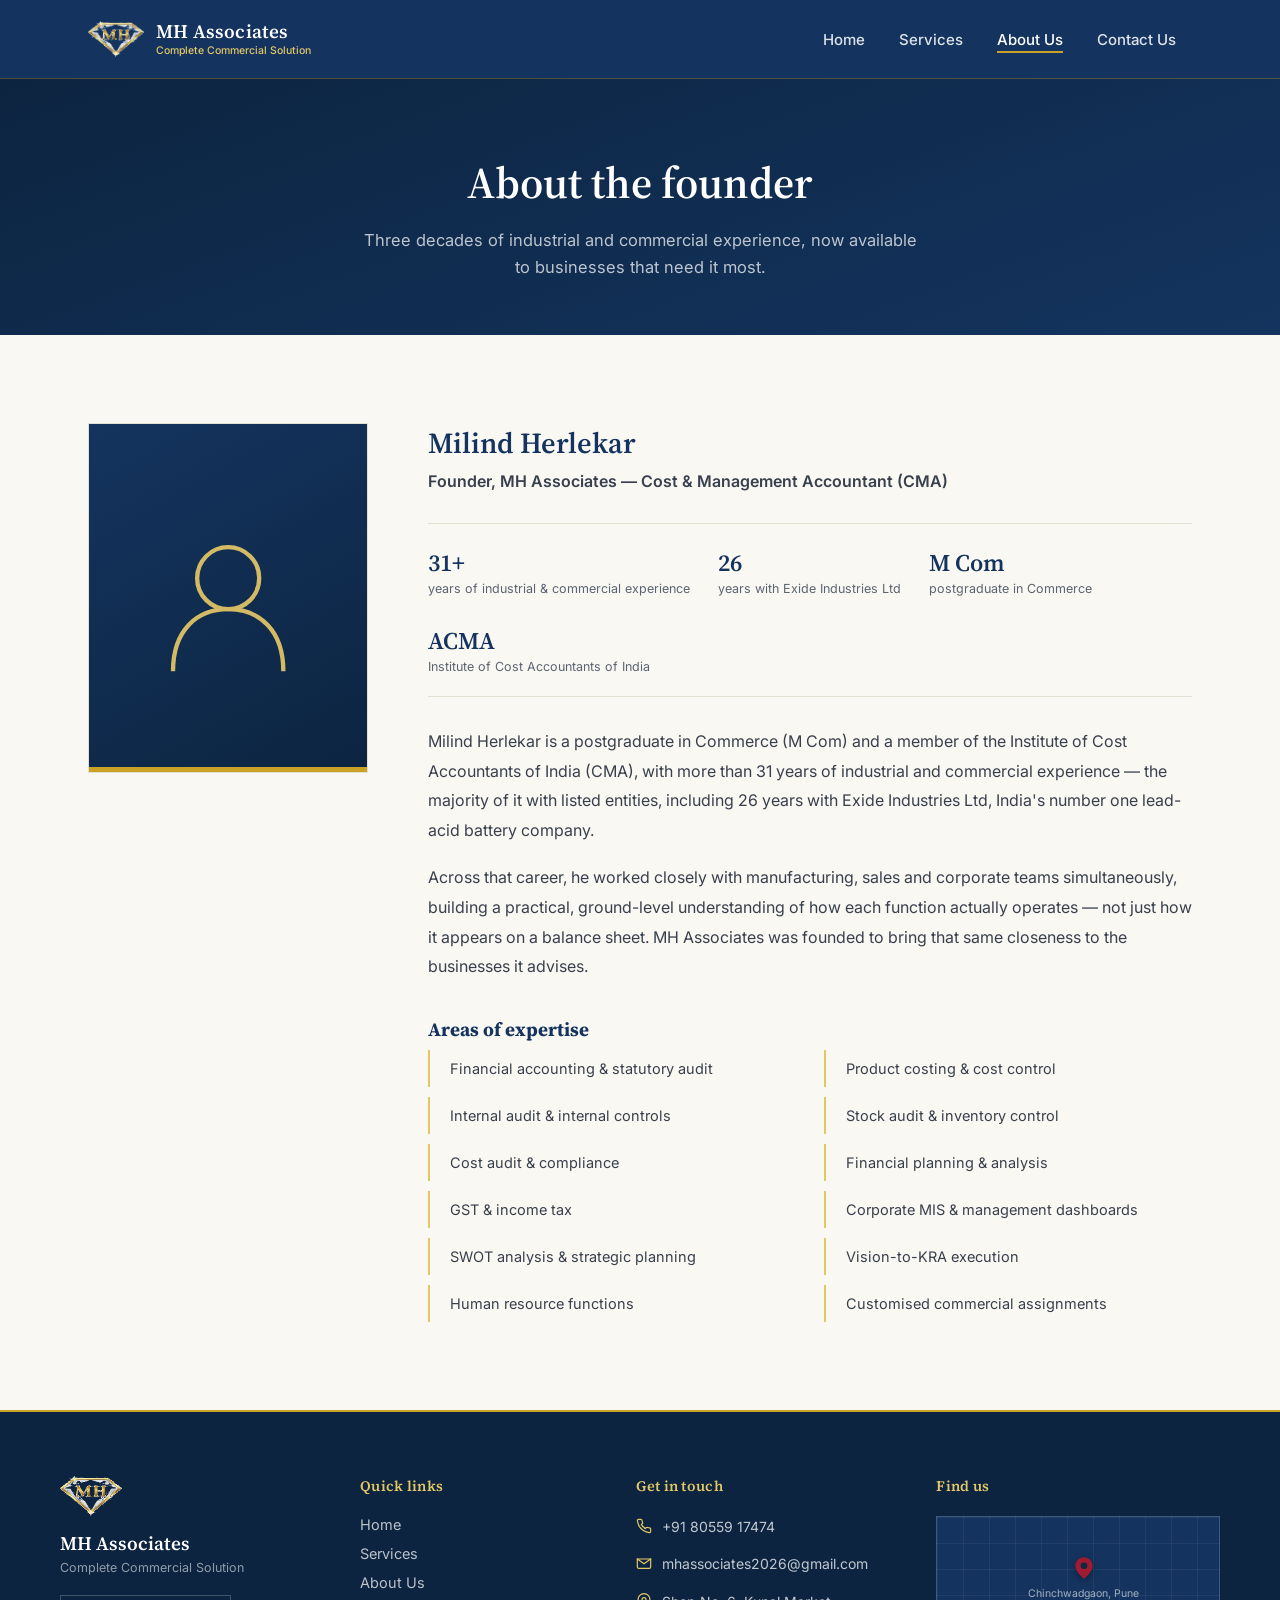
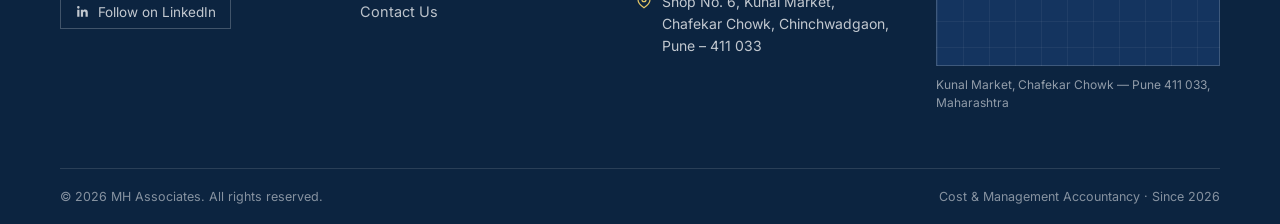
==== about.html @ 89f9f452 "Add files via upload" ====
<!DOCTYPE html>
<html lang="en">
<head>
<meta charset="UTF-8">
<meta name="viewport" content="width=device-width, initial-scale=1">
<title>About Us — MH Associates</title>
<meta name="description" content="Milind Herlekar, founder of MH Associates — Cost & Management Accountant with 31+ years of industrial and commercial experience, including 26 years with Exide Industries Ltd.">
<link rel="icon" href="images/logo.png">
<link rel="preconnect" href="https://fonts.googleapis.com">
<link rel="preconnect" href="https://fonts.gstatic.com" crossorigin>
<link href="https://fonts.googleapis.com/css2?family=Source+Serif+4:opsz,wght@8..60,400;8..60,500;8..60,600;8..60,700&family=Inter:wght@400;500;600;700&display=swap" rel="stylesheet">
<link rel="stylesheet" href="css/style.css">
</head>
<body>

<!-- ============ HEADER ============ -->
<header class="site-header">
  <div class="container header-inner">
    <a href="index.html" class="brand">
      <img class="brand-mark" src="images/logo.png" alt="MH Associates logo">
      <span class="brand-text">
        <span class="fname">MH Associates</span>
        <span class="ftag">Complete Commercial Solution</span>
      </span>
    </a>
    <button class="nav-toggle" id="navToggle" aria-label="Toggle navigation"><span></span></button>
    <nav class="main-nav" id="mainNav">
      <a href="index.html">Home</a>
      <a href="services.html">Services</a>
      <a href="about.html" class="active">About Us</a>
      <a href="contact.html">Contact Us</a>
    </nav>
  </div>
</header>

<main>

  <div class="page-hero">
    <div class="container">
      <h1>About the founder</h1>
      <p>Three decades of industrial and commercial experience, now available to businesses that need it most.</p>
    </div>
  </div>

  <section>
    <div class="container founder-grid">
      <div>
        <!--
          Replace the placeholder below with a real photo:
          <div class="founder-photo"><img src="images/founder.jpg" alt="Milind Herlekar"></div>
        -->
        <div class="founder-photo">
          <svg viewBox="0 0 100 100" fill="none" xmlns="http://www.w3.org/2000/svg">
            <circle cx="50" cy="38" r="18" stroke="#E4C766" stroke-width="2.5"/>
            <path d="M18 92 C18 68 32 56 50 56 C68 56 82 68 82 92" stroke="#E4C766" stroke-width="2.5" fill="none"/>
          </svg>
        </div>
      </div>
      <div class="about-page-body">
        <h2 class="founder-name">Milind Herlekar</h2>
        <p class="founder-title">Founder, MH Associates — Cost &amp; Management Accountant (CMA)</p>

        <div class="cred-row">
          <div class="cred"><span class="n">31+</span><span class="l">years of industrial &amp; commercial experience</span></div>
          <div class="cred"><span class="n">26</span><span class="l">years with Exide Industries Ltd</span></div>
          <div class="cred"><span class="n">M Com</span><span class="l">postgraduate in Commerce</span></div>
          <div class="cred"><span class="n">ACMA</span><span class="l">Institute of Cost Accountants of India</span></div>
        </div>

        <p>Milind Herlekar is a postgraduate in Commerce (M Com) and a member of the Institute of Cost Accountants of India (CMA), with more than 31 years of industrial and commercial experience — the majority of it with listed entities, including 26 years with Exide Industries Ltd, India's number one lead-acid battery company.</p>
        <p>Across that career, he worked closely with manufacturing, sales and corporate teams simultaneously, building a practical, ground-level understanding of how each function actually operates — not just how it appears on a balance sheet. MH Associates was founded to bring that same closeness to the businesses it advises.</p>

        <h3 class="expertise-heading">Areas of expertise</h3>
        <div class="expertise-list">
          <div>Financial accounting &amp; statutory audit</div>
          <div>Product costing &amp; cost control</div>
          <div>Internal audit &amp; internal controls</div>
          <div>Stock audit &amp; inventory control</div>
          <div>Cost audit &amp; compliance</div>
          <div>Financial planning &amp; analysis</div>
          <div>GST &amp; income tax</div>
          <div>Corporate MIS &amp; management dashboards</div>
          <div>SWOT analysis &amp; strategic planning</div>
          <div>Vision-to-KRA execution</div>
          <div>Human resource functions</div>
          <div>Customised commercial assignments</div>
        </div>
      </div>
    </div>
  </section>

</main>

<!-- ============ FOOTER ============ -->
<footer class="site-footer">
  <div class="footer-top">
    <div class="container footer-grid">

      <div>
        <img class="foot-brand-mark" src="images/logo.png" alt="MH Associates logo">
        <div class="foot-firm-name">MH Associates</div>
        <div class="foot-firm-tag">Complete Commercial Solution</div>
        <a href="https://www.linkedin.com" target="_blank" rel="noopener" class="li-link">
          <svg viewBox="0 0 24 24" fill="currentColor"><path d="M20.45 20.45h-3.55v-5.57c0-1.33-.02-3.04-1.85-3.04-1.86 0-2.15 1.45-2.15 2.95v5.66H9.35V9h3.41v1.56h.05c.48-.9 1.64-1.85 3.37-1.85 3.6 0 4.27 2.37 4.27 5.45v6.29zM5.34 7.43a2.06 2.06 0 1 1 0-4.12 2.06 2.06 0 0 1 0 4.12zM7.12 20.45H3.56V9h3.56v11.45z"/></svg>
          Follow on LinkedIn
        </a>
      </div>

      <div>
        <h5>Quick links</h5>
        <div class="foot-links">
          <a href="index.html">Home</a>
          <a href="services.html">Services</a>
          <a href="about.html">About Us</a>
          <a href="contact.html">Contact Us</a>
        </div>
      </div>

      <div>
        <h5>Get in touch</h5>
        <div class="foot-contact-item">
          <svg viewBox="0 0 24 24" fill="none" stroke="currentColor" stroke-width="1.8"><path d="M22 16.92v3a2 2 0 0 1-2.18 2 19.79 19.79 0 0 1-8.63-3.07 19.5 19.5 0 0 1-6-6 19.79 19.79 0 0 1-3.07-8.67A2 2 0 0 1 4.11 2h3a2 2 0 0 1 2 1.72c.127.96.362 1.903.7 2.81a2 2 0 0 1-.45 2.11L8.09 9.91a16 16 0 0 0 6 6l1.27-1.27a2 2 0 0 1 2.11-.45c.907.338 1.85.573 2.81.7A2 2 0 0 1 22 16.92z"/></svg>
          <a href="tel:+918055917474">+91 80559 17474</a>
        </div>
        <div class="foot-contact-item">
          <svg viewBox="0 0 24 24" fill="none" stroke="currentColor" stroke-width="1.8"><path d="M22 6l-10 7L2 6" stroke-linecap="round" stroke-linejoin="round"/><path d="M2 6h20v12a2 2 0 0 1-2 2H4a2 2 0 0 1-2-2V6z"/></svg>
          <a href="mailto:mhassociates2026@gmail.com">mhassociates2026@gmail.com</a>
        </div>
        <div class="foot-contact-item">
          <svg viewBox="0 0 24 24" fill="none" stroke="currentColor" stroke-width="1.8"><path d="M21 10c0 6-9 12-9 12s-9-6-9-12a9 9 0 0 1 18 0z"/><circle cx="12" cy="10" r="3"/></svg>
          <span>Shop No. 6, Kunal Market, Chafekar Chowk, Chinchwadgaon, Pune – 411 033</span>
        </div>
      </div>

      <div>
        <h5>Find us</h5>
        <div class="foot-map">
          <div class="pin">
            <svg viewBox="0 0 24 24" fill="currentColor"><path d="M12 2C7.6 2 4 5.6 4 10c0 6 8 12 8 12s8-6 8-12c0-4.4-3.6-8-8-8zm0 11a3 3 0 1 1 0-6 3 3 0 0 1 0 6z"/></svg>
            <div class="pin-label">Chinchwadgaon, Pune</div>
          </div>
        </div>
        <p class="foot-map-caption">Kunal Market, Chafekar Chowk — Pune 411 033, Maharashtra</p>
      </div>

    </div>
  </div>
  <div class="container footer-bottom">
    <span>© <span id="year"></span> MH Associates. All rights reserved.</span>
    <span>Cost &amp; Management Accountancy · Since 2026</span>
  </div>
</footer>

<script src="js/services-data.js"></script>
<script src="js/main.js"></script>
</body>
</html>
---- css/style.css ----
:root{
  --navy:#14345F;
  --navy-deep:#0C2440;
  --red:#9E1B32;
  --gold:#C9A227;
  --gold-light:#E4C766;
  --cream:#FAF8F3;
  --paper:#FFFFFF;
  --ink:#1F2430;
  --muted:#5B6472;
  --line:#E4DFD3;
  --serif:'Source Serif 4', Georgia, serif;
  --sans:'Inter', -apple-system, BlinkMacSystemFont, sans-serif;
  color-scheme: light;
}
*{box-sizing:border-box;}
html{scroll-behavior:smooth; scroll-padding-top:88px;}
body{
  margin:0;
  font-family:var(--sans);
  background:var(--cream);
  color:var(--ink);
}
img{max-width:100%; display:block;}
a{color:inherit; text-decoration:none;}
.container{max-width:1160px; margin:0 auto; padding:0 28px;}
button{font-family:inherit; cursor:pointer;}

/* ---------- HEADER ---------- */
header.site-header{
  position:sticky; top:0; z-index:100;
  background:var(--navy);
  box-shadow:0 1px 0 rgba(201,162,39,.35);
}
.header-inner{
  display:flex; align-items:center; justify-content:space-between;
  height:78px;
}
.brand{display:flex; align-items:center; gap:12px;}
.brand-mark{width:56px; height:auto; flex-shrink:0; object-fit:contain;}
.brand-text{display:flex; flex-direction:column; line-height:1.05;}
.brand-text .fname{font-family:var(--serif); font-weight:600; font-size:19px; color:#fff; letter-spacing:.2px;}
.brand-text .ftag{font-size:10.5px; color:var(--gold-light); margin-top:3px; font-weight:500;}

nav.main-nav{display:flex; align-items:center; gap:2px;}
nav.main-nav a{
  color:rgba(255,255,255,.86);
  font-size:15px; font-weight:500;
  padding:10px 16px;
  border-radius:2px;
  position:relative;
  transition:color .18s ease;
}
nav.main-nav a::after{
  content:"";
  position:absolute; left:16px; right:16px; bottom:6px; height:2px;
  background:var(--gold);
  transform:scaleX(0); transform-origin:left;
  transition:transform .22s ease;
}
nav.main-nav a:hover{color:#fff;}
nav.main-nav a:hover::after{transform:scaleX(1);}
nav.main-nav a.active{color:#fff;}
nav.main-nav a.active::after{transform:scaleX(1);}

.nav-toggle{
  display:none; background:none; border:none; width:40px; height:40px;
  position:relative;
}
.nav-toggle span, .nav-toggle span::before, .nav-toggle span::after{
  content:""; position:absolute; left:8px; right:8px; height:2px; background:#fff;
  transition:transform .2s ease, opacity .2s ease;
}
.nav-toggle span{top:19px;}
.nav-toggle span::before{top:-7px;}
.nav-toggle span::after{top:7px;}
.nav-toggle.open span{background:transparent;}
.nav-toggle.open span::before{transform:translateY(7px) rotate(45deg);}
.nav-toggle.open span::after{transform:translateY(-7px) rotate(-45deg);}

@media (max-width:820px){
  nav.main-nav{
    display:flex; flex-direction:column; align-items:stretch; gap:0;
    position:absolute; top:78px; left:0; right:0;
    background:var(--navy-deep);
    max-height:0; overflow:hidden;
    transition:max-height .28s ease;
    border-top:1px solid rgba(201,162,39,.25);
  }
  nav.main-nav.open{max-height:320px;}
  nav.main-nav a{padding:16px 28px; border-bottom:1px solid rgba(255,255,255,.06);}
  nav.main-nav a::after{display:none;}
  .nav-toggle{display:block;}
}

/* ---------- SHARED SECTION STYLES ---------- */
section{padding:88px 0;}
.eyebrow-free-heading{
  font-family:var(--serif); font-weight:600; color:var(--navy);
  font-size:34px; line-height:1.2; margin:0 0 18px;
}
.lede{color:var(--muted); font-size:17px; line-height:1.7; max-width:640px;}
.center{text-align:center; margin-left:auto; margin-right:auto;}
.eyebrow{color:var(--red); font-weight:600; font-size:13.5px;}

.page-hero{
  background:linear-gradient(160deg, var(--navy-deep), var(--navy));
  padding:74px 0 54px; text-align:center;
}
.page-hero h1{font-family:var(--serif); color:#fff; font-size:clamp(30px,4vw,44px); margin:0 0 14px; font-weight:600;}
.page-hero p{color:rgba(255,255,255,.72); max-width:560px; margin:0 auto; font-size:16.5px; line-height:1.65;}

@media (max-width:600px){
  section{padding:60px 0;}
}

/* ---------- HOME: HERO ---------- */
.hero{
  position:relative;
  min-height:min(640px, 92vh);
  display:flex; align-items:center;
  padding:0;
  overflow:hidden;
  background:
    radial-gradient(ellipse 900px 500px at 15% 20%, rgba(201,162,39,.16), transparent 60%),
    linear-gradient(160deg, var(--navy-deep) 0%, var(--navy) 55%, #1B4370 100%);
}
.hero-motif{position:absolute; inset:0; opacity:.55; pointer-events:none;}
.hero-content{position:relative; z-index:2; max-width:680px; padding:120px 28px 90px;}
.hero-eyebrow-mark{width:40px; height:2px; background:var(--gold); margin-bottom:26px;}
.hero h1{
  font-family:var(--serif); font-weight:600; color:#fff;
  font-size:clamp(34px, 5.4vw, 56px); line-height:1.12; margin:0 0 22px; letter-spacing:.2px;
}
.hero h1 em{font-style:normal; color:var(--gold-light);}
.hero p{color:rgba(255,255,255,.78); font-size:18px; line-height:1.7; max-width:520px; margin:0 0 34px;}
.btn-row{display:flex; gap:16px; flex-wrap:wrap;}
.btn{
  display:inline-flex; align-items:center; gap:8px;
  padding:14px 26px; font-size:15px; font-weight:600;
  border-radius:2px; border:1px solid transparent; transition:all .2s ease;
}
.btn-gold{background:var(--gold); color:var(--navy-deep);}
.btn-gold:hover{background:var(--gold-light);}
.btn-outline{border-color:rgba(255,255,255,.4); color:#fff;}
.btn-outline:hover{border-color:#fff; background:rgba(255,255,255,.08);}

@media (max-width:600px){
  .hero-content{padding:100px 22px 70px;}
}

/* ---------- ABOUT (home strip) ---------- */
.about-strip{background:var(--paper);}
.about-strip .inner{max-width:760px; margin:0 auto; text-align:center;}
.about-strip p{font-size:17.5px; line-height:1.85; color:#39404D; margin:0 0 20px;}
.founder-line{
  margin-top:34px; padding-top:28px; border-top:1px solid var(--line);
  display:inline-flex; flex-direction:column; gap:4px;
}
.founder-line strong{font-family:var(--serif); color:var(--navy); font-size:18px;}
.founder-line span{color:var(--muted); font-size:14px;}

/* ---------- SERVICES OVERVIEW (home) ---------- */
.services-overview{background:var(--cream);}
.svc-grid{
  display:grid; grid-template-columns:repeat(auto-fit, minmax(220px,1fr));
  gap:1px; background:var(--line);
  border:1px solid var(--line); margin-top:48px;
}
.svc-card{
  background:var(--paper); padding:32px 26px;
  border-top:3px solid transparent;
  transition:border-color .2s ease, background .2s ease;
  display:flex; flex-direction:column; gap:10px;
}
.svc-card:hover{border-top-color:var(--gold); background:#FEFDFA;}
.svc-num{font-family:var(--serif); color:var(--gold); font-size:14px; font-weight:600;}
.svc-card h3{font-family:var(--serif); font-size:19px; color:var(--navy); margin:0; font-weight:600;}
.svc-card p{font-size:14.5px; color:var(--muted); line-height:1.6; margin:0; flex-grow:1;}
.svc-card .go{font-size:13.5px; font-weight:600; color:var(--red); display:inline-flex; align-items:center; gap:6px;}
.svc-card .go svg{width:13px; height:13px; transition:transform .18s ease;}
.svc-card:hover .go svg{transform:translateX(3px);}

/* ---------- CLIENTS ---------- */
.clients{background:var(--paper); border-top:1px solid var(--line);}
.client-row{
  display:flex; flex-wrap:wrap; justify-content:center; gap:14px; margin-top:44px;
}
.client-mark{
  width:150px; height:88px; border:1px solid var(--line);
  display:flex; align-items:center; justify-content:center;
  color:var(--muted); font-family:var(--serif); font-weight:600; font-size:15px;
  background:var(--cream); letter-spacing:.3px;
}
.clients-note{color:var(--muted); font-size:14px; margin-top:26px; font-style:italic;}

/* ---------- SERVICES PAGE ---------- */
.service-detail-grid{
  display:grid; grid-template-columns:260px 1fr; gap:52px; align-items:start;
}
@media (max-width:760px){ .service-detail-grid{grid-template-columns:1fr;} }
.service-nav{position:sticky; top:100px; display:flex; flex-direction:column; gap:2px;}
.service-nav button{
  text-align:left; background:none; border:none; border-left:3px solid var(--line);
  padding:11px 16px; font-size:14.5px; color:var(--muted); font-weight:500;
  transition:all .18s ease;
}
.service-nav button:hover{color:var(--navy); border-left-color:var(--gold-light);}
.service-nav button.active{color:var(--navy); border-left-color:var(--red); font-weight:600; background:var(--paper);}

.service-panel{display:none;}
.service-panel.active{display:block; animation:fadein .3s ease;}
@keyframes fadein{from{opacity:0; transform:translateY(6px);} to{opacity:1; transform:translateY(0);}}
.service-panel h2{font-family:var(--serif); color:var(--navy); font-size:27px; margin:0 0 8px; font-weight:600;}
.service-panel .svc-sub{color:var(--red); font-size:13.5px; font-weight:600; margin-bottom:20px; display:block;}
.service-panel ul{margin:0; padding:0; list-style:none; display:flex; flex-direction:column; gap:11px;}
.service-panel li{
  padding-left:22px; position:relative; color:#39404D; font-size:15px; line-height:1.6;
}
.service-panel li::before{
  content:""; position:absolute; left:0; top:9px; width:6px; height:6px; background:var(--gold);
}

/* ---------- ABOUT US PAGE ---------- */
.founder-grid{display:grid; grid-template-columns:280px 1fr; gap:60px; align-items:start;}
@media (max-width:760px){ .founder-grid{grid-template-columns:1fr;} }
.founder-photo{
  width:100%; aspect-ratio:4/5; background:linear-gradient(150deg, var(--navy), var(--navy-deep));
  display:flex; align-items:center; justify-content:center; position:relative; overflow:hidden;
  border:1px solid var(--line);
}
.founder-photo svg{width:62%; height:62%; opacity:.92;}
.founder-photo img{width:100%; height:100%; object-fit:cover;}
.founder-photo::after{
  content:""; position:absolute; left:0; right:0; bottom:0; height:5px; background:var(--gold);
}
.founder-name{font-family:var(--serif); font-size:29px; color:var(--navy); font-weight:600; margin:0 0 4px;}
.founder-title{color:var(--red); font-weight:600; font-size:15px; margin:0 0 26px;}
.cred-row{display:flex; gap:28px; flex-wrap:wrap; margin:26px 0 30px; padding:22px 0; border-top:1px solid var(--line); border-bottom:1px solid var(--line);}
.cred{display:flex; flex-direction:column; gap:2px;}
.cred .n{font-family:var(--serif); font-size:24px; color:var(--navy); font-weight:600;}
.cred .l{font-size:12.5px; color:var(--muted); text-transform:none;}
.about-page-body p{font-size:16px; line-height:1.85; color:#39404D; margin:0 0 18px;}
.expertise-heading{font-family:var(--serif); color:var(--navy); font-size:19px; margin:34px 0 6px;}
.expertise-list{display:grid; grid-template-columns:1fr 1fr; gap:10px 28px; margin-top:8px;}
@media (max-width:500px){ .expertise-list{grid-template-columns:1fr;} }
.expertise-list div{
  padding:10px 0 10px 20px; border-left:2px solid var(--gold-light); font-size:14.5px; color:#39404D;
}

/* ---------- CONTACT PAGE ---------- */
.contact-grid{display:grid; grid-template-columns:1fr 1.15fr; gap:56px; align-items:start;}
@media (max-width:820px){ .contact-grid{grid-template-columns:1fr;} }
.contact-card{
  background:var(--paper); border:1px solid var(--line); padding:30px;
  display:flex; gap:16px; align-items:flex-start; margin-bottom:16px;
}
.contact-card svg{width:22px; height:22px; color:var(--red); flex-shrink:0; margin-top:2px;}
.contact-card h4{margin:0 0 5px; font-family:var(--serif); font-size:16px; color:var(--navy); font-weight:600;}
.contact-card p, .contact-card a{margin:0; font-size:14.5px; color:var(--muted); line-height:1.55;}
.contact-card a:hover{color:var(--red);}

form.msg-form{background:var(--paper); border:1px solid var(--line); padding:36px;}
.field{margin-bottom:20px;}
.field label{display:block; font-size:13px; font-weight:600; color:var(--navy); margin-bottom:7px;}
.field input, .field textarea{
  width:100%; border:1px solid var(--line); background:var(--cream);
  padding:12px 14px; font-family:var(--sans); font-size:14.5px; color:var(--ink);
  transition:border-color .18s ease;
}
.field input:focus, .field textarea:focus{outline:none; border-color:var(--navy);}
.field textarea{resize:vertical; min-height:110px;}
.form-row{display:grid; grid-template-columns:1fr 1fr; gap:18px;}
@media (max-width:480px){ .form-row{grid-template-columns:1fr;} }
.submit-btn{
  background:var(--navy); color:#fff; border:none; padding:14px 30px; font-size:15px; font-weight:600;
  transition:background .2s ease;
}
.submit-btn:hover{background:var(--navy-deep);}
.form-note{font-size:12.5px; color:var(--muted); margin-top:14px; line-height:1.6;}
.success-msg{
  display:none; background:#F3F7EE; border:1px solid #BFD8A8; color:#3B5C22;
  padding:16px 18px; font-size:14px; margin-bottom:20px;
}
.success-msg.show{display:block;}

/* ---------- FOOTER ---------- */
footer.site-footer{background:var(--navy-deep); color:rgba(255,255,255,.82);}
.footer-top{border-top:2px solid var(--gold);}
.footer-grid{
  display:grid; grid-template-columns:1.1fr 1fr 1.1fr 1.2fr; gap:40px;
  padding:64px 0 44px;
}
@media (max-width:900px){ .footer-grid{grid-template-columns:1fr 1fr; row-gap:44px;} }
@media (max-width:520px){ .footer-grid{grid-template-columns:1fr;} }
.footer-grid h5{
  font-family:var(--serif); font-size:14.5px; color:var(--gold-light); font-weight:600;
  margin:0 0 20px; letter-spacing:.3px;
}
.foot-brand-mark{width:62px; height:auto; margin-bottom:14px; object-fit:contain;}
.foot-firm-name{font-family:var(--serif); font-size:19px; color:#fff; font-weight:600; margin-bottom:4px;}
.foot-firm-tag{font-size:12.5px; color:rgba(255,255,255,.55); margin-bottom:20px;}
.li-link{
  display:inline-flex; align-items:center; gap:8px; font-size:13.5px; color:rgba(255,255,255,.75);
  border:1px solid rgba(255,255,255,.22); padding:8px 14px; transition:all .18s ease;
}
.li-link:hover{border-color:var(--gold); color:var(--gold-light);}
.li-link svg{width:15px; height:15px;}
.foot-links{display:flex; flex-direction:column; gap:12px;}
.foot-links a{font-size:14.5px; color:rgba(255,255,255,.72); transition:color .18s ease;}
.foot-links a:hover{color:var(--gold-light);}
.foot-contact-item{display:flex; gap:10px; margin-bottom:16px; align-items:flex-start;}
.foot-contact-item svg{width:16px; height:16px; color:var(--gold-light); flex-shrink:0; margin-top:2px;}
.foot-contact-item a, .foot-contact-item span{font-size:14px; color:rgba(255,255,255,.75); line-height:1.55;}
.foot-map{
  border:1px solid rgba(255,255,255,.18); height:150px; position:relative; overflow:hidden;
  background:
    linear-gradient(rgba(255,255,255,.05) 1px, transparent 1px) 0 0/26px 26px,
    linear-gradient(90deg, rgba(255,255,255,.05) 1px, transparent 1px) 0 0/26px 26px,
    var(--navy);
}
.foot-map .pin{
  position:absolute; left:52%; top:46%; transform:translate(-50%,-100%);
}
.foot-map .pin svg{width:26px; height:26px; color:var(--red); filter:drop-shadow(0 2px 3px rgba(0,0,0,.4));}
.foot-map .pin-label{
  position:absolute; left:50%; top:100%; transform:translateX(-50%);
  font-size:10.5px; white-space:nowrap; color:rgba(255,255,255,.6); margin-top:2px;
}
.foot-map-caption{font-size:12px; color:rgba(255,255,255,.55); margin-top:10px; line-height:1.5;}
.footer-bottom{
  border-top:1px solid rgba(255,255,255,.12); padding:20px 0;
  display:flex; justify-content:space-between; flex-wrap:wrap; gap:10px;
  font-size:12.5px; color:rgba(255,255,255,.5);
}
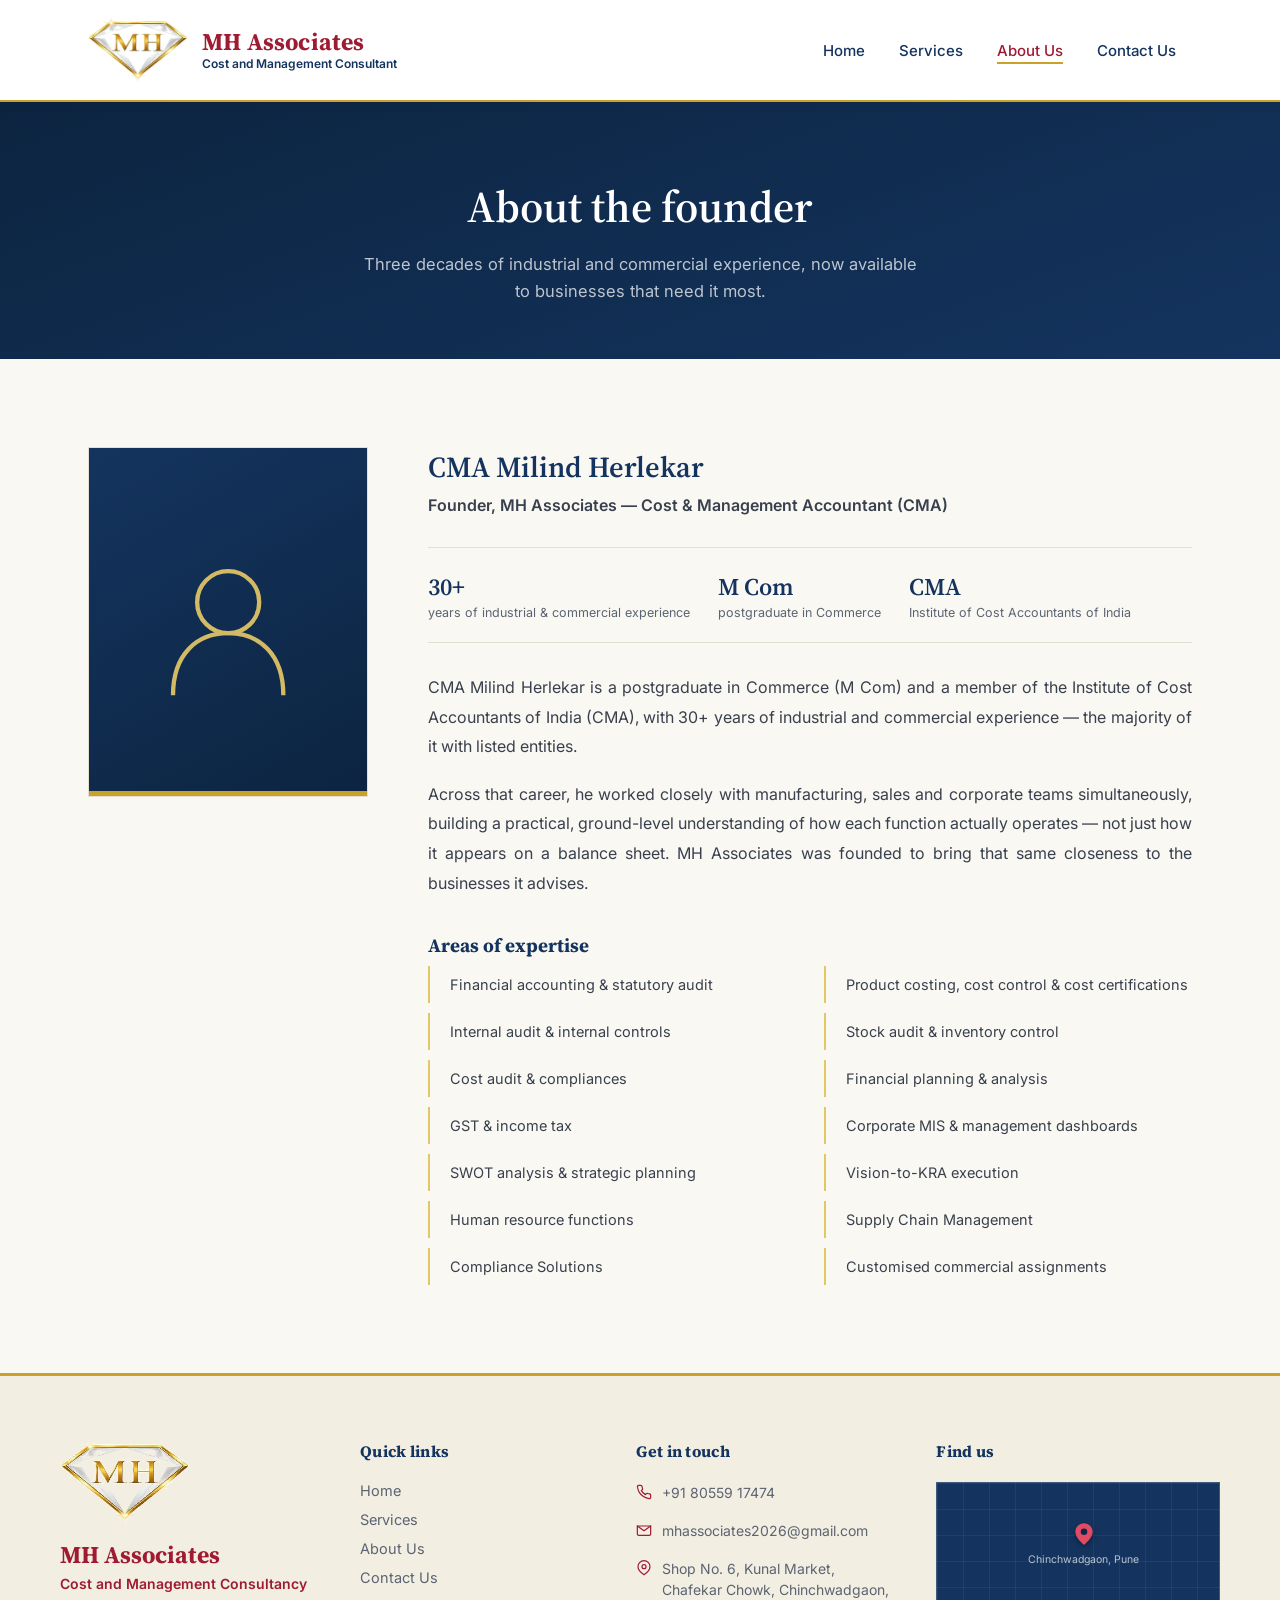
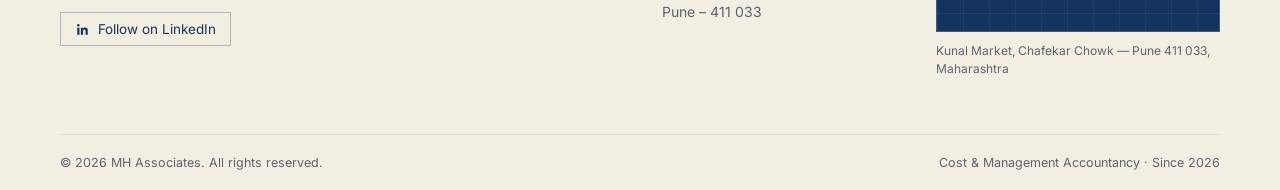
==== commit c9d9ff05: "Add files via upload" ====
--- a/about.html
+++ b/about.html
@@ -4,7 +4,7 @@
 <meta charset="UTF-8">
 <meta name="viewport" content="width=device-width, initial-scale=1">
 <title>About Us — MH Associates</title>
-<meta name="description" content="Milind Herlekar, founder of MH Associates — Cost & Management Accountant with 31+ years of industrial and commercial experience, including 26 years with Exide Industries Ltd.">
+<meta name="description" content="CMA Milind Herlekar, founder of MH Associates — Cost &amp; Management Accountant with 30+ years of industrial and commercial experience.">
 <link rel="icon" href="images/logo.png">
 <link rel="preconnect" href="https://fonts.googleapis.com">
 <link rel="preconnect" href="https://fonts.gstatic.com" crossorigin>
@@ -20,7 +20,7 @@
       <img class="brand-mark" src="images/logo.png" alt="MH Associates logo">
       <span class="brand-text">
         <span class="fname">MH Associates</span>
-        <span class="ftag">Complete Commercial Solution</span>
+        <span class="ftag">Cost and Management Consultant</span>
       </span>
     </a>
     <button class="nav-toggle" id="navToggle" aria-label="Toggle navigation"><span></span></button>
@@ -47,7 +47,7 @@
       <div>
         <!--
           Replace the placeholder below with a real photo:
-          <div class="founder-photo"><img src="images/founder.jpg" alt="Milind Herlekar"></div>
+          <div class="founder-photo"><img src="images/founder.jpg" alt="CMA Milind Herlekar"></div>
         -->
         <div class="founder-photo">
           <svg viewBox="0 0 100 100" fill="none" xmlns="http://www.w3.org/2000/svg">
@@ -57,32 +57,33 @@
         </div>
       </div>
       <div class="about-page-body">
-        <h2 class="founder-name">Milind Herlekar</h2>
+        <h2 class="founder-name">CMA Milind Herlekar</h2>
         <p class="founder-title">Founder, MH Associates — Cost &amp; Management Accountant (CMA)</p>
 
         <div class="cred-row">
-          <div class="cred"><span class="n">31+</span><span class="l">years of industrial &amp; commercial experience</span></div>
-          <div class="cred"><span class="n">26</span><span class="l">years with Exide Industries Ltd</span></div>
+          <div class="cred"><span class="n">30+</span><span class="l">years of industrial &amp; commercial experience</span></div>
           <div class="cred"><span class="n">M Com</span><span class="l">postgraduate in Commerce</span></div>
-          <div class="cred"><span class="n">ACMA</span><span class="l">Institute of Cost Accountants of India</span></div>
+          <div class="cred"><span class="n">CMA</span><span class="l">Institute of Cost Accountants of India</span></div>
         </div>
 
-        <p>Milind Herlekar is a postgraduate in Commerce (M Com) and a member of the Institute of Cost Accountants of India (CMA), with more than 31 years of industrial and commercial experience — the majority of it with listed entities, including 26 years with Exide Industries Ltd, India's number one lead-acid battery company.</p>
+        <p>CMA Milind Herlekar is a postgraduate in Commerce (M Com) and a member of the Institute of Cost Accountants of India (CMA), with 30+ years of industrial and commercial experience — the majority of it with listed entities.</p>
         <p>Across that career, he worked closely with manufacturing, sales and corporate teams simultaneously, building a practical, ground-level understanding of how each function actually operates — not just how it appears on a balance sheet. MH Associates was founded to bring that same closeness to the businesses it advises.</p>
 
         <h3 class="expertise-heading">Areas of expertise</h3>
         <div class="expertise-list">
           <div>Financial accounting &amp; statutory audit</div>
-          <div>Product costing &amp; cost control</div>
+          <div>Product costing, cost control &amp; cost certifications</div>
           <div>Internal audit &amp; internal controls</div>
           <div>Stock audit &amp; inventory control</div>
-          <div>Cost audit &amp; compliance</div>
+          <div>Cost audit &amp; compliances</div>
           <div>Financial planning &amp; analysis</div>
           <div>GST &amp; income tax</div>
           <div>Corporate MIS &amp; management dashboards</div>
           <div>SWOT analysis &amp; strategic planning</div>
           <div>Vision-to-KRA execution</div>
           <div>Human resource functions</div>
+          <div>Supply Chain Management</div>
+          <div>Compliance Solutions</div>
           <div>Customised commercial assignments</div>
         </div>
       </div>
@@ -99,7 +100,7 @@
       <div>
         <img class="foot-brand-mark" src="images/logo.png" alt="MH Associates logo">
         <div class="foot-firm-name">MH Associates</div>
-        <div class="foot-firm-tag">Complete Commercial Solution</div>
+        <div class="foot-firm-tag">Cost and Management Consultancy</div>
         <a href="https://www.linkedin.com" target="_blank" rel="noopener" class="li-link">
           <svg viewBox="0 0 24 24" fill="currentColor"><path d="M20.45 20.45h-3.55v-5.57c0-1.33-.02-3.04-1.85-3.04-1.86 0-2.15 1.45-2.15 2.95v5.66H9.35V9h3.41v1.56h.05c.48-.9 1.64-1.85 3.37-1.85 3.6 0 4.27 2.37 4.27 5.45v6.29zM5.34 7.43a2.06 2.06 0 1 1 0-4.12 2.06 2.06 0 0 1 0 4.12zM7.12 20.45H3.56V9h3.56v11.45z"/></svg>
           Follow on LinkedIn
--- a/css/style.css
+++ b/css/style.css
@@ -5,6 +5,7 @@
   --gold:#C9A227;
   --gold-light:#E4C766;
   --cream:#FAF8F3;
+  --cream-deep:#F3EEE2;
   --paper:#FFFFFF;
   --ink:#1F2430;
   --muted:#5B6472;
@@ -14,7 +15,7 @@
   color-scheme: light;
 }
 *{box-sizing:border-box;}
-html{scroll-behavior:smooth; scroll-padding-top:88px;}
+html{scroll-behavior:smooth; scroll-padding-top:116px;}
 body{
   margin:0;
   font-family:var(--sans);
@@ -29,22 +30,23 @@
 /* ---------- HEADER ---------- */
 header.site-header{
   position:sticky; top:0; z-index:100;
-  background:var(--navy);
-  box-shadow:0 1px 0 rgba(201,162,39,.35);
+  background:#fff;
+  border-bottom:2px solid var(--gold);
+  box-shadow:0 2px 10px rgba(12,36,64,.06);
 }
 .header-inner{
   display:flex; align-items:center; justify-content:space-between;
-  height:78px;
-}
-.brand{display:flex; align-items:center; gap:12px;}
-.brand-mark{width:56px; height:auto; flex-shrink:0; object-fit:contain;}
+  height:100px;
+}
+.brand{display:flex; align-items:center; gap:14px;}
+.brand-mark{width:100px; height:auto; flex-shrink:0; object-fit:contain;}
 .brand-text{display:flex; flex-direction:column; line-height:1.05;}
-.brand-text .fname{font-family:var(--serif); font-weight:600; font-size:19px; color:#fff; letter-spacing:.2px;}
-.brand-text .ftag{font-size:10.5px; color:var(--gold-light); margin-top:3px; font-weight:500;}
+.brand-text .fname{font-family:var(--serif); font-weight:700; font-size:24px; color:var(--red); letter-spacing:.2px;}
+.brand-text .ftag{font-size:12px; color:var(--navy); margin-top:4px; font-weight:600;}
 
 nav.main-nav{display:flex; align-items:center; gap:2px;}
 nav.main-nav a{
-  color:rgba(255,255,255,.86);
+  color:var(--navy);
   font-size:15px; font-weight:500;
   padding:10px 16px;
   border-radius:2px;
@@ -58,9 +60,9 @@
   transform:scaleX(0); transform-origin:left;
   transition:transform .22s ease;
 }
-nav.main-nav a:hover{color:#fff;}
+nav.main-nav a:hover{color:var(--red);}
 nav.main-nav a:hover::after{transform:scaleX(1);}
-nav.main-nav a.active{color:#fff;}
+nav.main-nav a.active{color:var(--red);}
 nav.main-nav a.active::after{transform:scaleX(1);}
 
 .nav-toggle{
@@ -68,7 +70,7 @@
   position:relative;
 }
 .nav-toggle span, .nav-toggle span::before, .nav-toggle span::after{
-  content:""; position:absolute; left:8px; right:8px; height:2px; background:#fff;
+  content:""; position:absolute; left:8px; right:8px; height:2px; background:var(--navy);
   transition:transform .2s ease, opacity .2s ease;
 }
 .nav-toggle span{top:19px;}
@@ -81,16 +83,25 @@
 @media (max-width:820px){
   nav.main-nav{
     display:flex; flex-direction:column; align-items:stretch; gap:0;
-    position:absolute; top:78px; left:0; right:0;
-    background:var(--navy-deep);
+    position:absolute; top:100px; left:0; right:0;
+    background:#fff;
     max-height:0; overflow:hidden;
     transition:max-height .28s ease;
-    border-top:1px solid rgba(201,162,39,.25);
+    border-top:1px solid var(--line);
+    box-shadow:0 10px 18px rgba(12,36,64,.08);
   }
   nav.main-nav.open{max-height:320px;}
-  nav.main-nav a{padding:16px 28px; border-bottom:1px solid rgba(255,255,255,.06);}
+  nav.main-nav a{padding:16px 28px; border-bottom:1px solid var(--line);}
   nav.main-nav a::after{display:none;}
   .nav-toggle{display:block;}
+}
+
+@media (max-width:480px){
+  .header-inner{height:84px;}
+  .brand-mark{width:78px;}
+  .brand-text .fname{font-size:20px;}
+  .brand-text .ftag{font-size:10.5px;}
+  nav.main-nav{top:84px;}
 }
 
 /* ---------- SHARED SECTION STYLES ---------- */
@@ -101,7 +112,7 @@
 }
 .lede{color:var(--muted); font-size:17px; line-height:1.7; max-width:640px;}
 .center{text-align:center; margin-left:auto; margin-right:auto;}
-.eyebrow{color:var(--red); font-weight:600; font-size:13.5px;}
+.eyebrow{color:var(--red); font-weight:700; font-size:21px; letter-spacing:.2px;}
 
 .page-hero{
   background:linear-gradient(160deg, var(--navy-deep), var(--navy));
@@ -126,14 +137,29 @@
     linear-gradient(160deg, var(--navy-deep) 0%, var(--navy) 55%, #1B4370 100%);
 }
 .hero-motif{position:absolute; inset:0; opacity:.55; pointer-events:none;}
-.hero-content{position:relative; z-index:2; max-width:680px; padding:120px 28px 90px;}
-.hero-eyebrow-mark{width:40px; height:2px; background:var(--gold); margin-bottom:26px;}
+.hero-wrap{position:relative; z-index:2; padding-top:84px; padding-bottom:84px; text-align:center;}
+.hero-eyebrow-mark{width:40px; height:2px; background:var(--gold); margin:0 auto 26px;}
 .hero h1{
   font-family:var(--serif); font-weight:600; color:#fff;
-  font-size:clamp(34px, 5.4vw, 56px); line-height:1.12; margin:0 0 22px; letter-spacing:.2px;
+  font-size:clamp(32px, 4.8vw, 54px); line-height:1.15; margin:0 auto 52px; letter-spacing:.2px;
+  max-width:920px; text-align:center;
 }
 .hero h1 em{font-style:normal; color:var(--gold-light);}
-.hero p{color:rgba(255,255,255,.78); font-size:18px; line-height:1.7; max-width:520px; margin:0 0 34px;}
+.hero-cols{
+  display:grid; grid-template-columns:1fr 1fr; gap:56px; align-items:center; text-align:left;
+}
+@media (max-width:820px){ .hero-cols{grid-template-columns:1fr; gap:40px;} }
+.hero-left p{color:rgba(255,255,255,.82); font-size:18px; line-height:1.75; margin:0 0 34px;}
+.hero-image{
+  width:100%; aspect-ratio:4/3; overflow:hidden;
+  border:1px solid rgba(255,255,255,.22);
+}
+.hero-image img{width:100%; height:100%; object-fit:cover;}
+.hero-image-placeholder{
+  display:flex; align-items:center; justify-content:center;
+  border:1.5px dashed rgba(228,199,102,.55); background:rgba(255,255,255,.04);
+  color:rgba(255,255,255,.55); font-size:14px; letter-spacing:.3px;
+}
 .btn-row{display:flex; gap:16px; flex-wrap:wrap;}
 .btn{
   display:inline-flex; align-items:center; gap:8px;
@@ -146,14 +172,15 @@
 .btn-outline:hover{border-color:#fff; background:rgba(255,255,255,.08);}
 
 @media (max-width:600px){
-  .hero-content{padding:100px 22px 70px;}
+  .hero-wrap{padding-top:64px; padding-bottom:64px;}
 }
 
 /* ---------- ABOUT (home strip) ---------- */
 .about-strip{background:var(--paper);}
-.about-strip .inner{max-width:760px; margin:0 auto; text-align:center;}
-.about-strip p{font-size:17.5px; line-height:1.85; color:#39404D; margin:0 0 20px;}
+.about-strip .inner{max-width:800px; margin:0 auto; text-align:center;}
+.about-strip p{font-size:17.5px; line-height:1.85; color:#39404D; margin:0 0 20px; text-align:justify; text-justify:inter-word;}
 .founder-line{
+  text-align:center;
   margin-top:34px; padding-top:28px; border-top:1px solid var(--line);
   display:inline-flex; flex-direction:column; gap:4px;
 }
@@ -163,10 +190,12 @@
 /* ---------- SERVICES OVERVIEW (home) ---------- */
 .services-overview{background:var(--cream);}
 .svc-grid{
-  display:grid; grid-template-columns:repeat(auto-fit, minmax(220px,1fr));
+  display:grid; grid-template-columns:repeat(4, 1fr);
   gap:1px; background:var(--line);
   border:1px solid var(--line); margin-top:48px;
 }
+@media (max-width:980px){ .svc-grid{grid-template-columns:repeat(2, 1fr);} }
+@media (max-width:560px){ .svc-grid{grid-template-columns:1fr;} }
 .svc-card{
   background:var(--paper); padding:32px 26px;
   border-top:3px solid transparent;
@@ -181,25 +210,12 @@
 .svc-card .go svg{width:13px; height:13px; transition:transform .18s ease;}
 .svc-card:hover .go svg{transform:translateX(3px);}
 
-/* ---------- CLIENTS ---------- */
-.clients{background:var(--paper); border-top:1px solid var(--line);}
-.client-row{
-  display:flex; flex-wrap:wrap; justify-content:center; gap:14px; margin-top:44px;
-}
-.client-mark{
-  width:150px; height:88px; border:1px solid var(--line);
-  display:flex; align-items:center; justify-content:center;
-  color:var(--muted); font-family:var(--serif); font-weight:600; font-size:15px;
-  background:var(--cream); letter-spacing:.3px;
-}
-.clients-note{color:var(--muted); font-size:14px; margin-top:26px; font-style:italic;}
-
 /* ---------- SERVICES PAGE ---------- */
 .service-detail-grid{
   display:grid; grid-template-columns:260px 1fr; gap:52px; align-items:start;
 }
 @media (max-width:760px){ .service-detail-grid{grid-template-columns:1fr;} }
-.service-nav{position:sticky; top:100px; display:flex; flex-direction:column; gap:2px;}
+.service-nav{position:sticky; top:124px; display:flex; flex-direction:column; gap:2px;}
 .service-nav button{
   text-align:left; background:none; border:none; border-left:3px solid var(--line);
   padding:11px 16px; font-size:14.5px; color:var(--muted); font-weight:500;
@@ -240,7 +256,8 @@
 .cred{display:flex; flex-direction:column; gap:2px;}
 .cred .n{font-family:var(--serif); font-size:24px; color:var(--navy); font-weight:600;}
 .cred .l{font-size:12.5px; color:var(--muted); text-transform:none;}
-.about-page-body p{font-size:16px; line-height:1.85; color:#39404D; margin:0 0 18px;}
+.about-page-body p{font-size:16px; line-height:1.85; color:#39404D; margin:0 0 18px; text-align:justify; text-justify:inter-word;}
+.about-page-body p.founder-title{text-align:left; hyphens:none;}
 .expertise-heading{font-family:var(--serif); color:var(--navy); font-size:19px; margin:34px 0 6px;}
 .expertise-list{display:grid; grid-template-columns:1fr 1fr; gap:10px 28px; margin-top:8px;}
 @media (max-width:500px){ .expertise-list{grid-template-columns:1fr;} }
@@ -283,10 +300,17 @@
   padding:16px 18px; font-size:14px; margin-bottom:20px;
 }
 .success-msg.show{display:block;}
+.error-msg{
+  display:none; background:#FBF0F1; border:1px solid #E3B4BB; color:#7A1426;
+  padding:16px 18px; font-size:14px; margin-bottom:20px; line-height:1.55;
+}
+.error-msg.show{display:block;}
+.hp-field{position:absolute; left:-9999px; width:1px; height:1px; opacity:0;}
+.submit-btn:disabled{opacity:.65; cursor:wait;}
 
 /* ---------- FOOTER ---------- */
-footer.site-footer{background:var(--navy-deep); color:rgba(255,255,255,.82);}
-.footer-top{border-top:2px solid var(--gold);}
+footer.site-footer{background:var(--cream-deep); color:var(--muted);}
+.footer-top{border-top:3px solid var(--gold);}
 .footer-grid{
   display:grid; grid-template-columns:1.1fr 1fr 1.1fr 1.2fr; gap:40px;
   padding:64px 0 44px;
@@ -294,24 +318,25 @@
 @media (max-width:900px){ .footer-grid{grid-template-columns:1fr 1fr; row-gap:44px;} }
 @media (max-width:520px){ .footer-grid{grid-template-columns:1fr;} }
 .footer-grid h5{
-  font-family:var(--serif); font-size:14.5px; color:var(--gold-light); font-weight:600;
+  font-family:var(--serif); font-size:16px; color:var(--navy); font-weight:700;
   margin:0 0 20px; letter-spacing:.3px;
 }
-.foot-brand-mark{width:62px; height:auto; margin-bottom:14px; object-fit:contain;}
-.foot-firm-name{font-family:var(--serif); font-size:19px; color:#fff; font-weight:600; margin-bottom:4px;}
-.foot-firm-tag{font-size:12.5px; color:rgba(255,255,255,.55); margin-bottom:20px;}
+.foot-brand-mark{width:130px; height:auto; margin-bottom:14px; object-fit:contain;}
+.foot-firm-name{font-family:var(--serif); font-size:24px; color:var(--red); font-weight:700; margin-bottom:4px;}
+.foot-firm-tag{font-size:14px; color:var(--red); font-weight:600; margin-bottom:20px;}
 .li-link{
-  display:inline-flex; align-items:center; gap:8px; font-size:13.5px; color:rgba(255,255,255,.75);
-  border:1px solid rgba(255,255,255,.22); padding:8px 14px; transition:all .18s ease;
-}
-.li-link:hover{border-color:var(--gold); color:var(--gold-light);}
+  display:inline-flex; align-items:center; gap:8px; font-size:13.5px; color:var(--navy);
+  border:1px solid rgba(20,52,95,.3); padding:8px 14px; transition:all .18s ease;
+}
+.li-link:hover{border-color:var(--red); color:var(--red);}
 .li-link svg{width:15px; height:15px;}
 .foot-links{display:flex; flex-direction:column; gap:12px;}
-.foot-links a{font-size:14.5px; color:rgba(255,255,255,.72); transition:color .18s ease;}
-.foot-links a:hover{color:var(--gold-light);}
+.foot-links a{font-size:14.5px; color:var(--muted); transition:color .18s ease;}
+.foot-links a:hover{color:var(--red);}
 .foot-contact-item{display:flex; gap:10px; margin-bottom:16px; align-items:flex-start;}
-.foot-contact-item svg{width:16px; height:16px; color:var(--gold-light); flex-shrink:0; margin-top:2px;}
-.foot-contact-item a, .foot-contact-item span{font-size:14px; color:rgba(255,255,255,.75); line-height:1.55;}
+.foot-contact-item svg{width:16px; height:16px; color:var(--red); flex-shrink:0; margin-top:2px;}
+.foot-contact-item a, .foot-contact-item span{font-size:14px; color:var(--muted); line-height:1.55;}
+.foot-contact-item a:hover{color:var(--red);}
 .foot-map{
   border:1px solid rgba(255,255,255,.18); height:150px; position:relative; overflow:hidden;
   background:
@@ -322,14 +347,14 @@
 .foot-map .pin{
   position:absolute; left:52%; top:46%; transform:translate(-50%,-100%);
 }
-.foot-map .pin svg{width:26px; height:26px; color:var(--red); filter:drop-shadow(0 2px 3px rgba(0,0,0,.4));}
+.foot-map .pin svg{width:26px; height:26px; color:#E04A63; filter:drop-shadow(0 2px 3px rgba(0,0,0,.4));}
 .foot-map .pin-label{
   position:absolute; left:50%; top:100%; transform:translateX(-50%);
-  font-size:10.5px; white-space:nowrap; color:rgba(255,255,255,.6); margin-top:2px;
-}
-.foot-map-caption{font-size:12px; color:rgba(255,255,255,.55); margin-top:10px; line-height:1.5;}
+  font-size:10.5px; white-space:nowrap; color:rgba(255,255,255,.7); margin-top:2px;
+}
+.foot-map-caption{font-size:12px; color:var(--muted); margin-top:10px; line-height:1.5;}
 .footer-bottom{
-  border-top:1px solid rgba(255,255,255,.12); padding:20px 0;
+  border-top:1px solid var(--line); padding:20px 0;
   display:flex; justify-content:space-between; flex-wrap:wrap; gap:10px;
-  font-size:12.5px; color:rgba(255,255,255,.5);
-}
+  font-size:12.5px; color:var(--muted);
+}
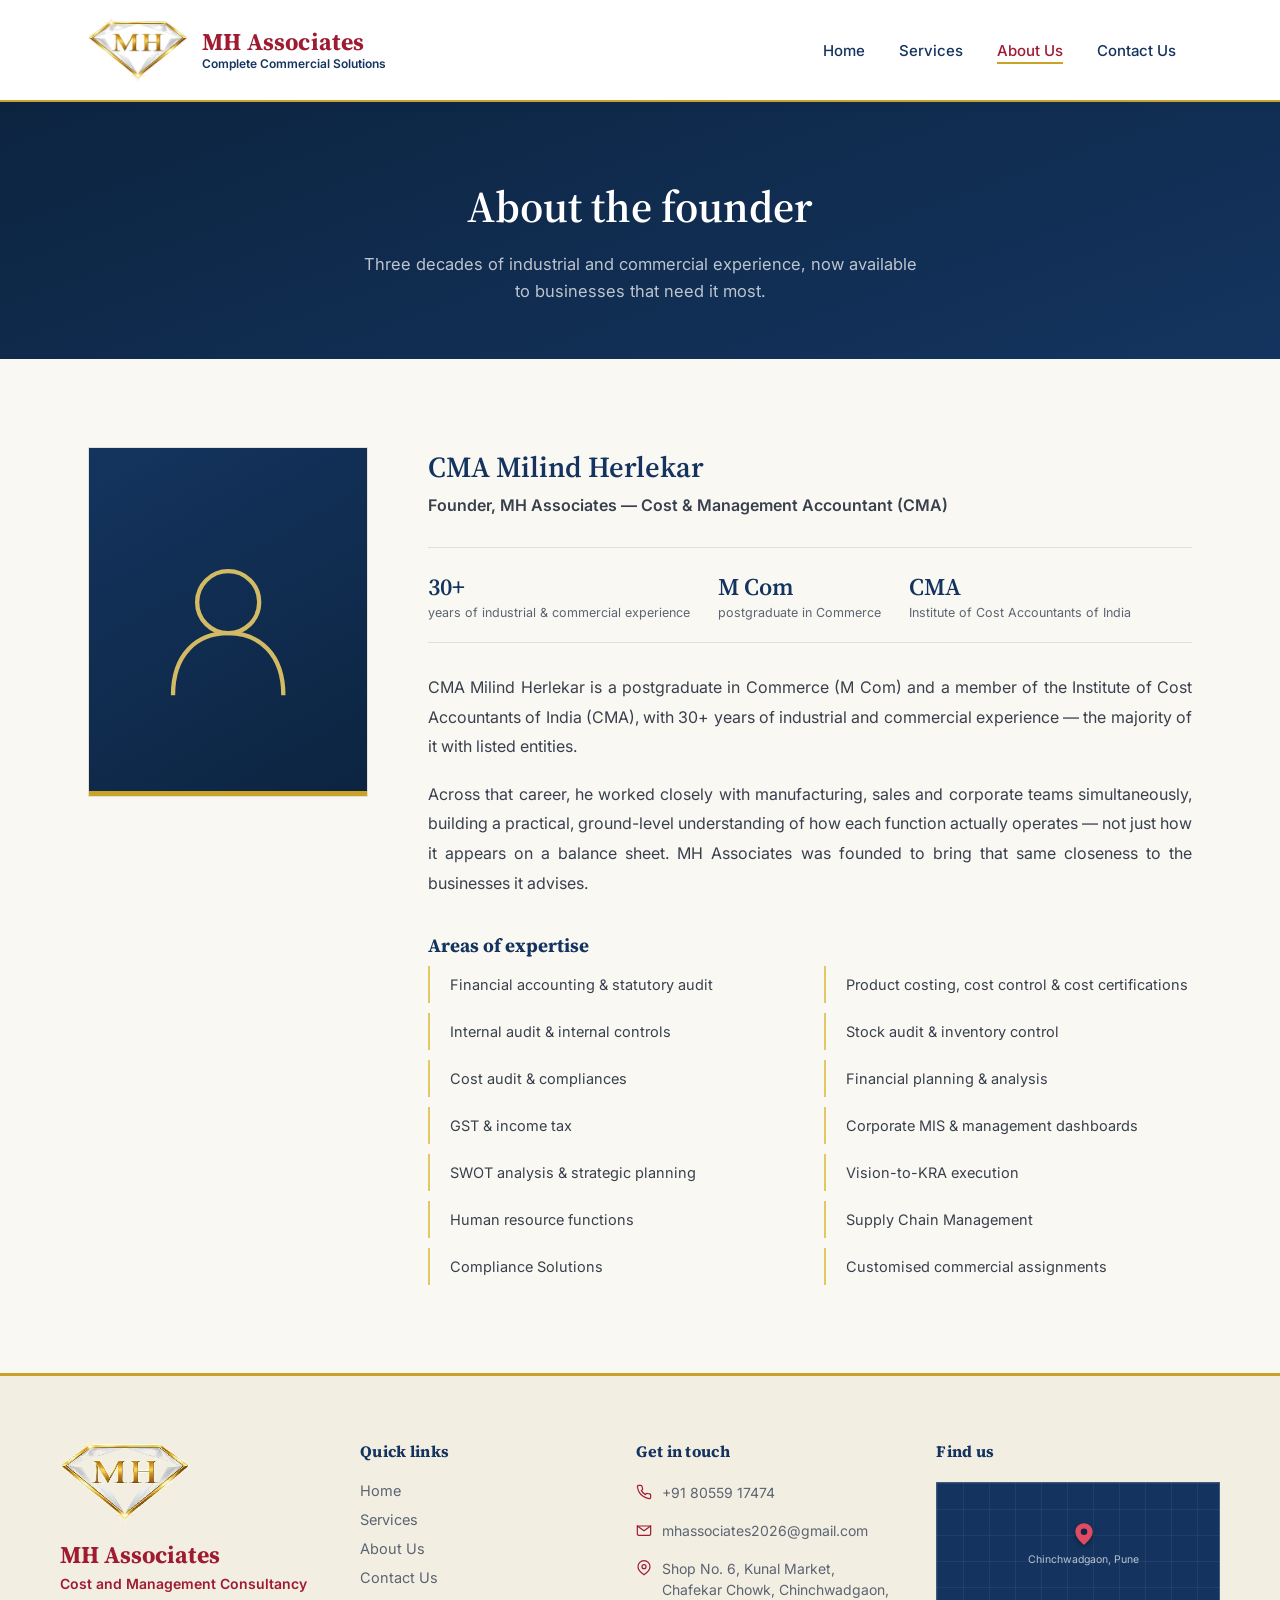
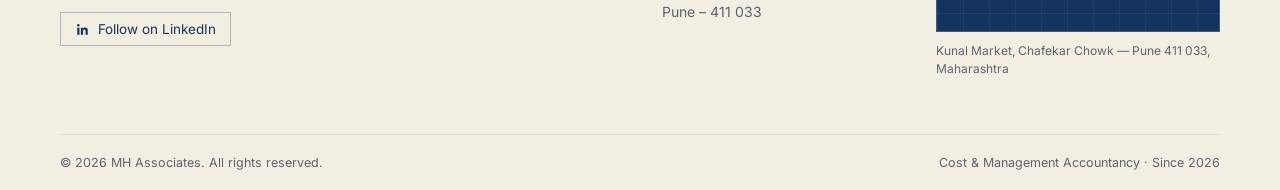
==== commit 96188b44: "changed tagline to complete commercial solutions" ====
--- a/about.html
+++ b/about.html
@@ -20,7 +20,7 @@
       <img class="brand-mark" src="images/logo.png" alt="MH Associates logo">
       <span class="brand-text">
         <span class="fname">MH Associates</span>
-        <span class="ftag">Cost and Management Consultant</span>
+        <span class="ftag">Complete Commercial Solutions</span>
       </span>
     </a>
     <button class="nav-toggle" id="navToggle" aria-label="Toggle navigation"><span></span></button>
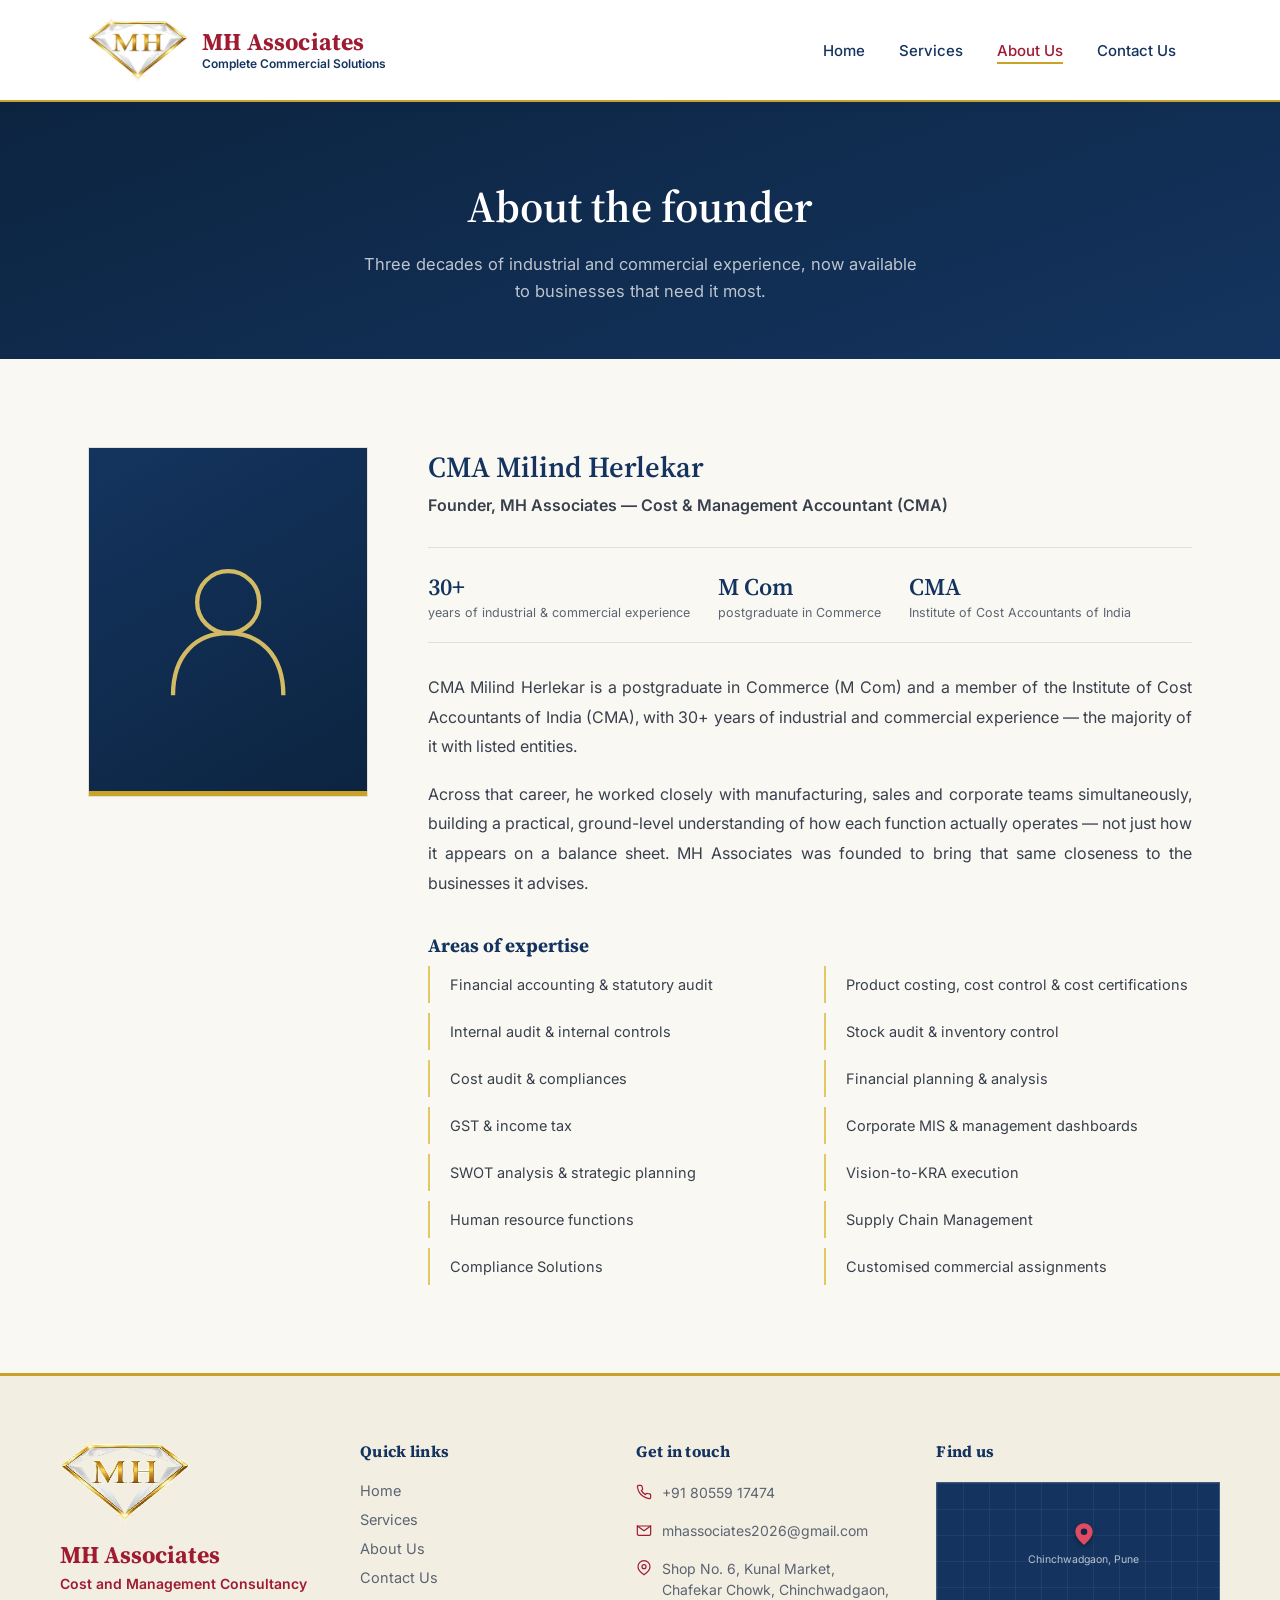
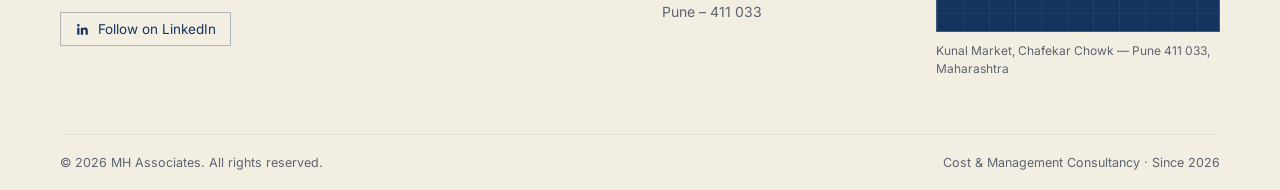
==== commit ae0f2d82: "changed footer to cost and management consultancy" ====
--- a/about.html
+++ b/about.html
@@ -148,7 +148,7 @@
   </div>
   <div class="container footer-bottom">
     <span>© <span id="year"></span> MH Associates. All rights reserved.</span>
-    <span>Cost &amp; Management Accountancy · Since 2026</span>
+    <span>Cost &amp; Management Consultancy · Since 2026</span>
   </div>
 </footer>
 
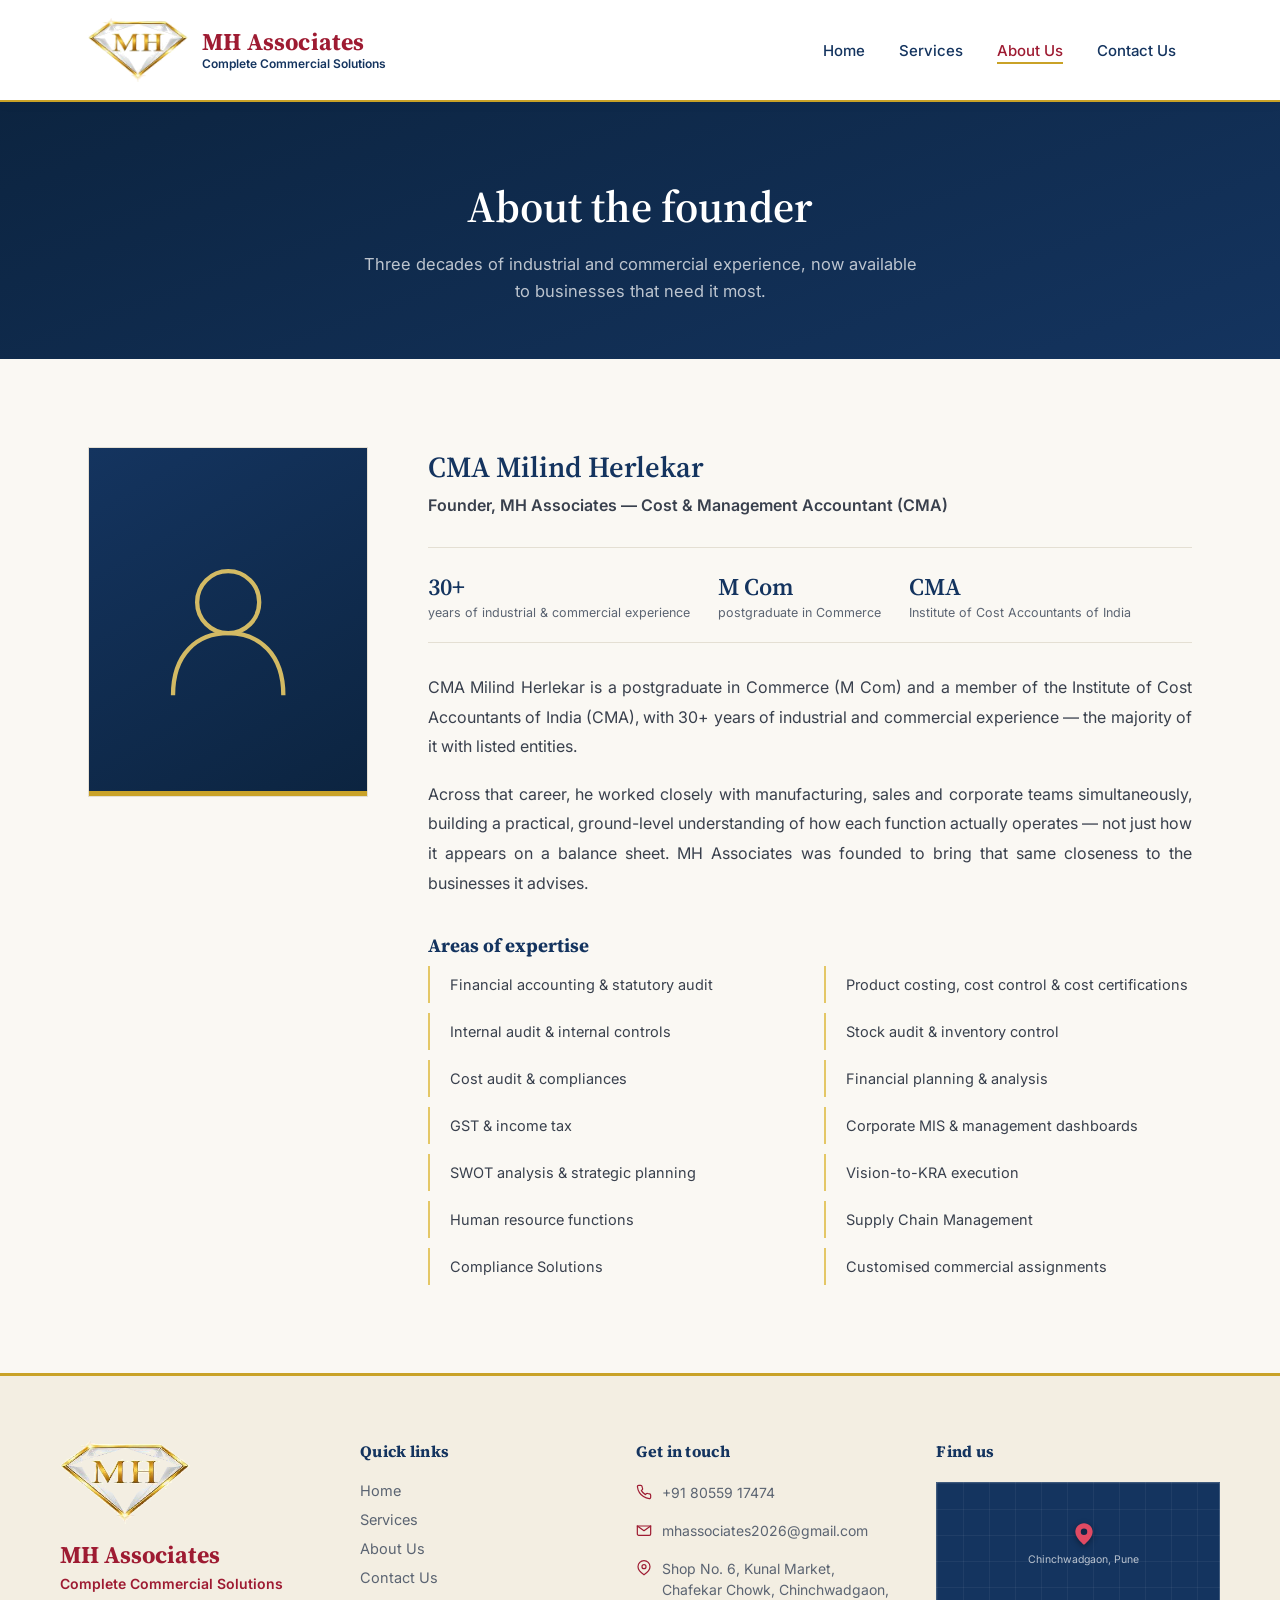
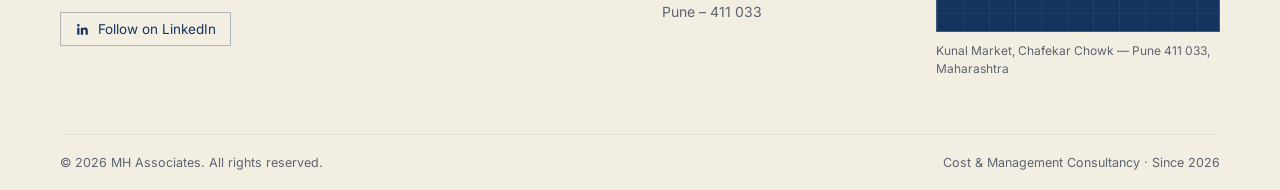
==== commit f4cb983f: "changed footer tagline" ====
--- a/about.html
+++ b/about.html
@@ -100,7 +100,7 @@
       <div>
         <img class="foot-brand-mark" src="images/logo.png" alt="MH Associates logo">
         <div class="foot-firm-name">MH Associates</div>
-        <div class="foot-firm-tag">Cost and Management Consultancy</div>
+        <div class="foot-firm-tag">Complete Commercial Solutions</div>
         <a href="https://www.linkedin.com" target="_blank" rel="noopener" class="li-link">
           <svg viewBox="0 0 24 24" fill="currentColor"><path d="M20.45 20.45h-3.55v-5.57c0-1.33-.02-3.04-1.85-3.04-1.86 0-2.15 1.45-2.15 2.95v5.66H9.35V9h3.41v1.56h.05c.48-.9 1.64-1.85 3.37-1.85 3.6 0 4.27 2.37 4.27 5.45v6.29zM5.34 7.43a2.06 2.06 0 1 1 0-4.12 2.06 2.06 0 0 1 0 4.12zM7.12 20.45H3.56V9h3.56v11.45z"/></svg>
           Follow on LinkedIn
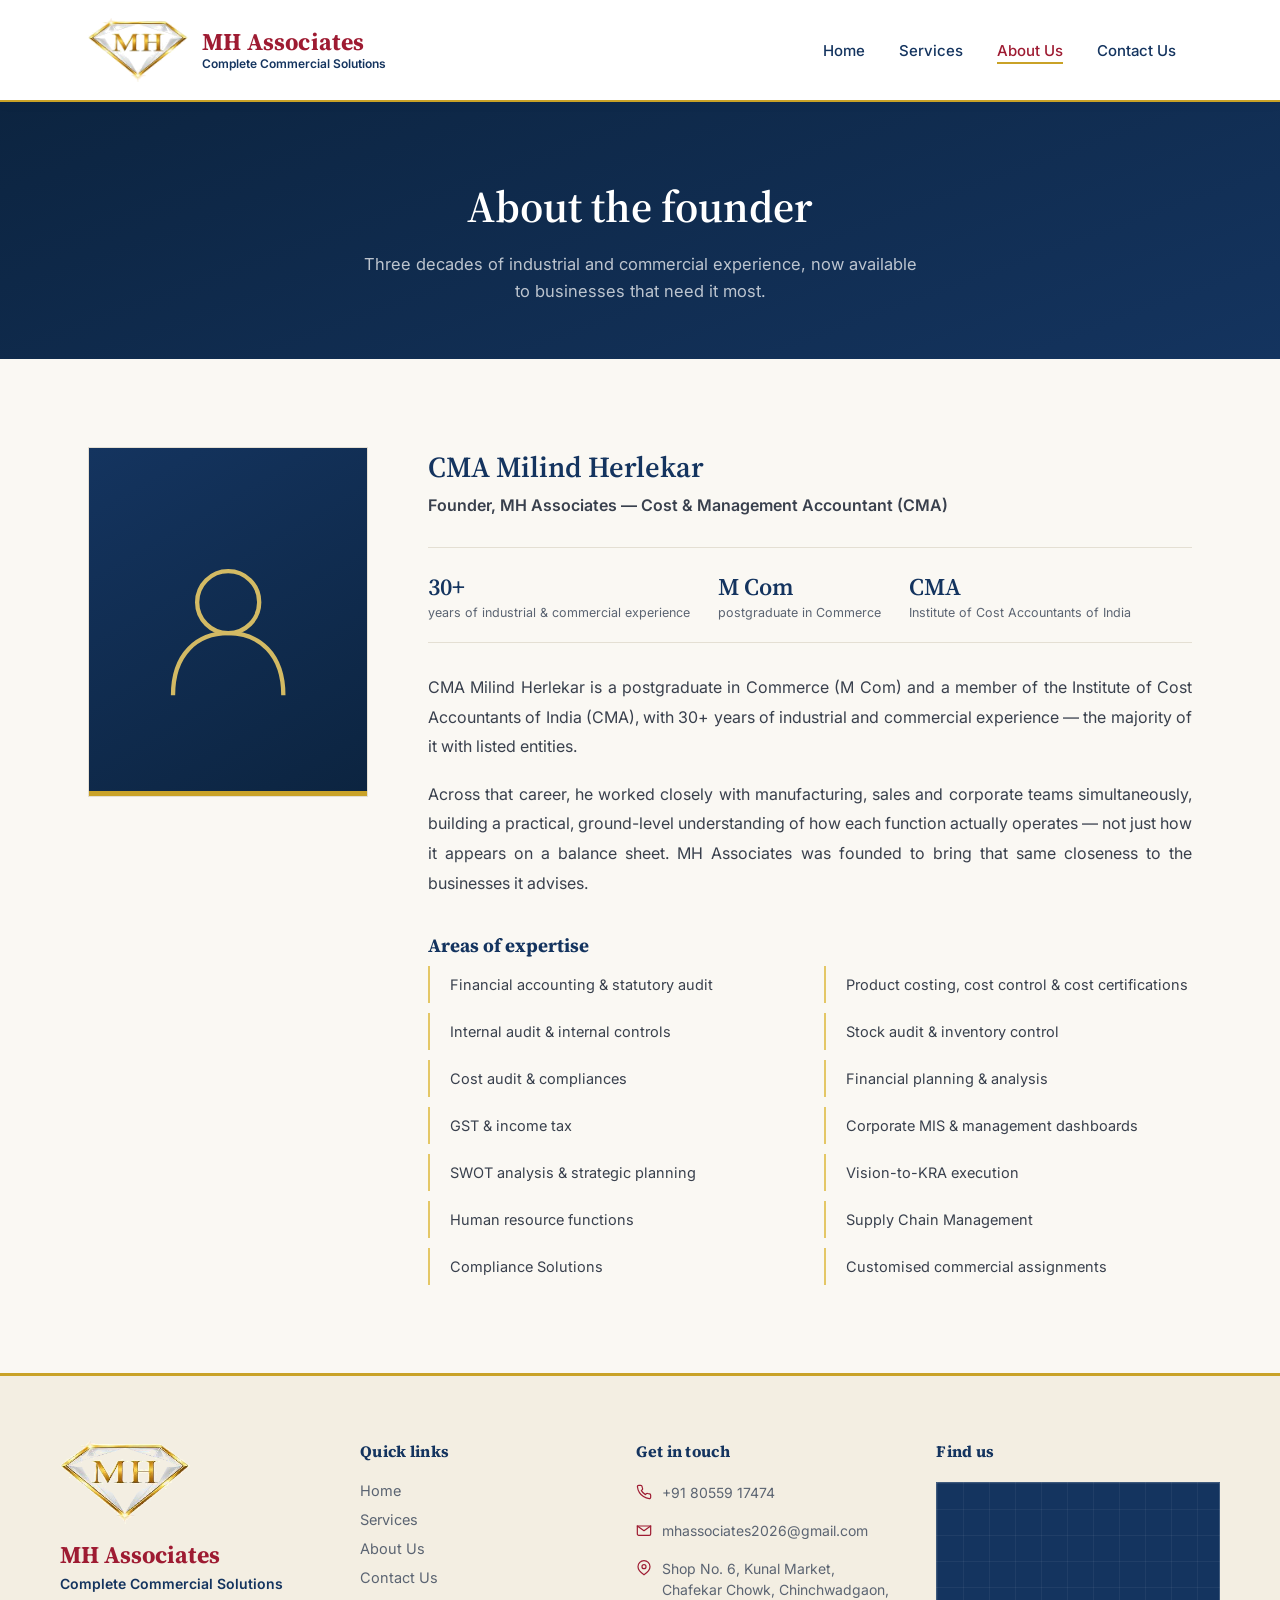
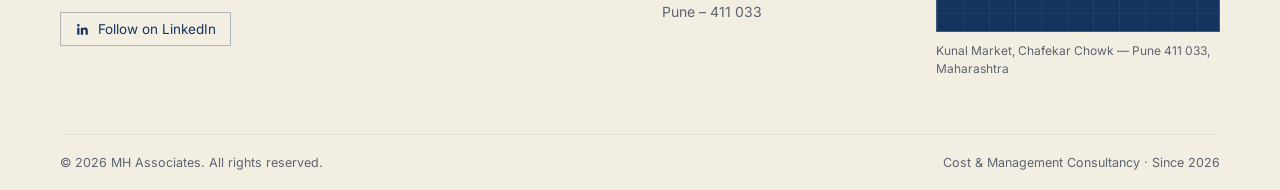
==== commit 0b57b352: "map" ====
--- a/about.html
+++ b/about.html
@@ -134,14 +134,11 @@
       </div>
 
       <div>
-        <h5>Find us</h5>
-        <div class="foot-map">
-          <div class="pin">
-            <svg viewBox="0 0 24 24" fill="currentColor"><path d="M12 2C7.6 2 4 5.6 4 10c0 6 8 12 8 12s8-6 8-12c0-4.4-3.6-8-8-8zm0 11a3 3 0 1 1 0-6 3 3 0 0 1 0 6z"/></svg>
-            <div class="pin-label">Chinchwadgaon, Pune</div>
-          </div>
-        </div>
-        <p class="foot-map-caption">Kunal Market, Chafekar Chowk — Pune 411 033, Maharashtra</p>
+    <h5>Find us</h5>
+      <div class="foot-map">
+        <iframe src="https://www.google.com/maps/embed?pb=!1m18!1m12!1m3!1d3780.779037573955!2d73.77891617465461!3d18.62900576585404!2m3!1f0!2f0!3f0!3m2!1i1024!2i768!4f13.1!3m3!1m2!1s0x3bc2b9baf298cfd9%3A0xaf7fdc35860d07e9!2sKunal%20Market!5e0!3m2!1sen!2sin!4v1794494662216!5m2!1sen!2sin" width="100%" height="150" style="border:0; display:block;" title="MH Associates location on Google Maps" allowfullscreen="" loading="lazy" referrerpolicy="strict-origin-when-cross-origin"></iframe>
+      </div>
+      <p class="foot-map-caption">Kunal Market, Chafekar Chowk — Pune 411 033, Maharashtra</p>
       </div>
 
     </div>
--- a/css/style.css
+++ b/css/style.css
@@ -323,7 +323,7 @@
 }
 .foot-brand-mark{width:130px; height:auto; margin-bottom:14px; object-fit:contain;}
 .foot-firm-name{font-family:var(--serif); font-size:24px; color:var(--red); font-weight:700; margin-bottom:4px;}
-.foot-firm-tag{font-size:14px; color:var(--red); font-weight:600; margin-bottom:20px;}
+.foot-firm-tag{font-size:14px; color:var(--navy); font-weight:600; margin-bottom:20px;}
 .li-link{
   display:inline-flex; align-items:center; gap:8px; font-size:13.5px; color:var(--navy);
   border:1px solid rgba(20,52,95,.3); padding:8px 14px; transition:all .18s ease;
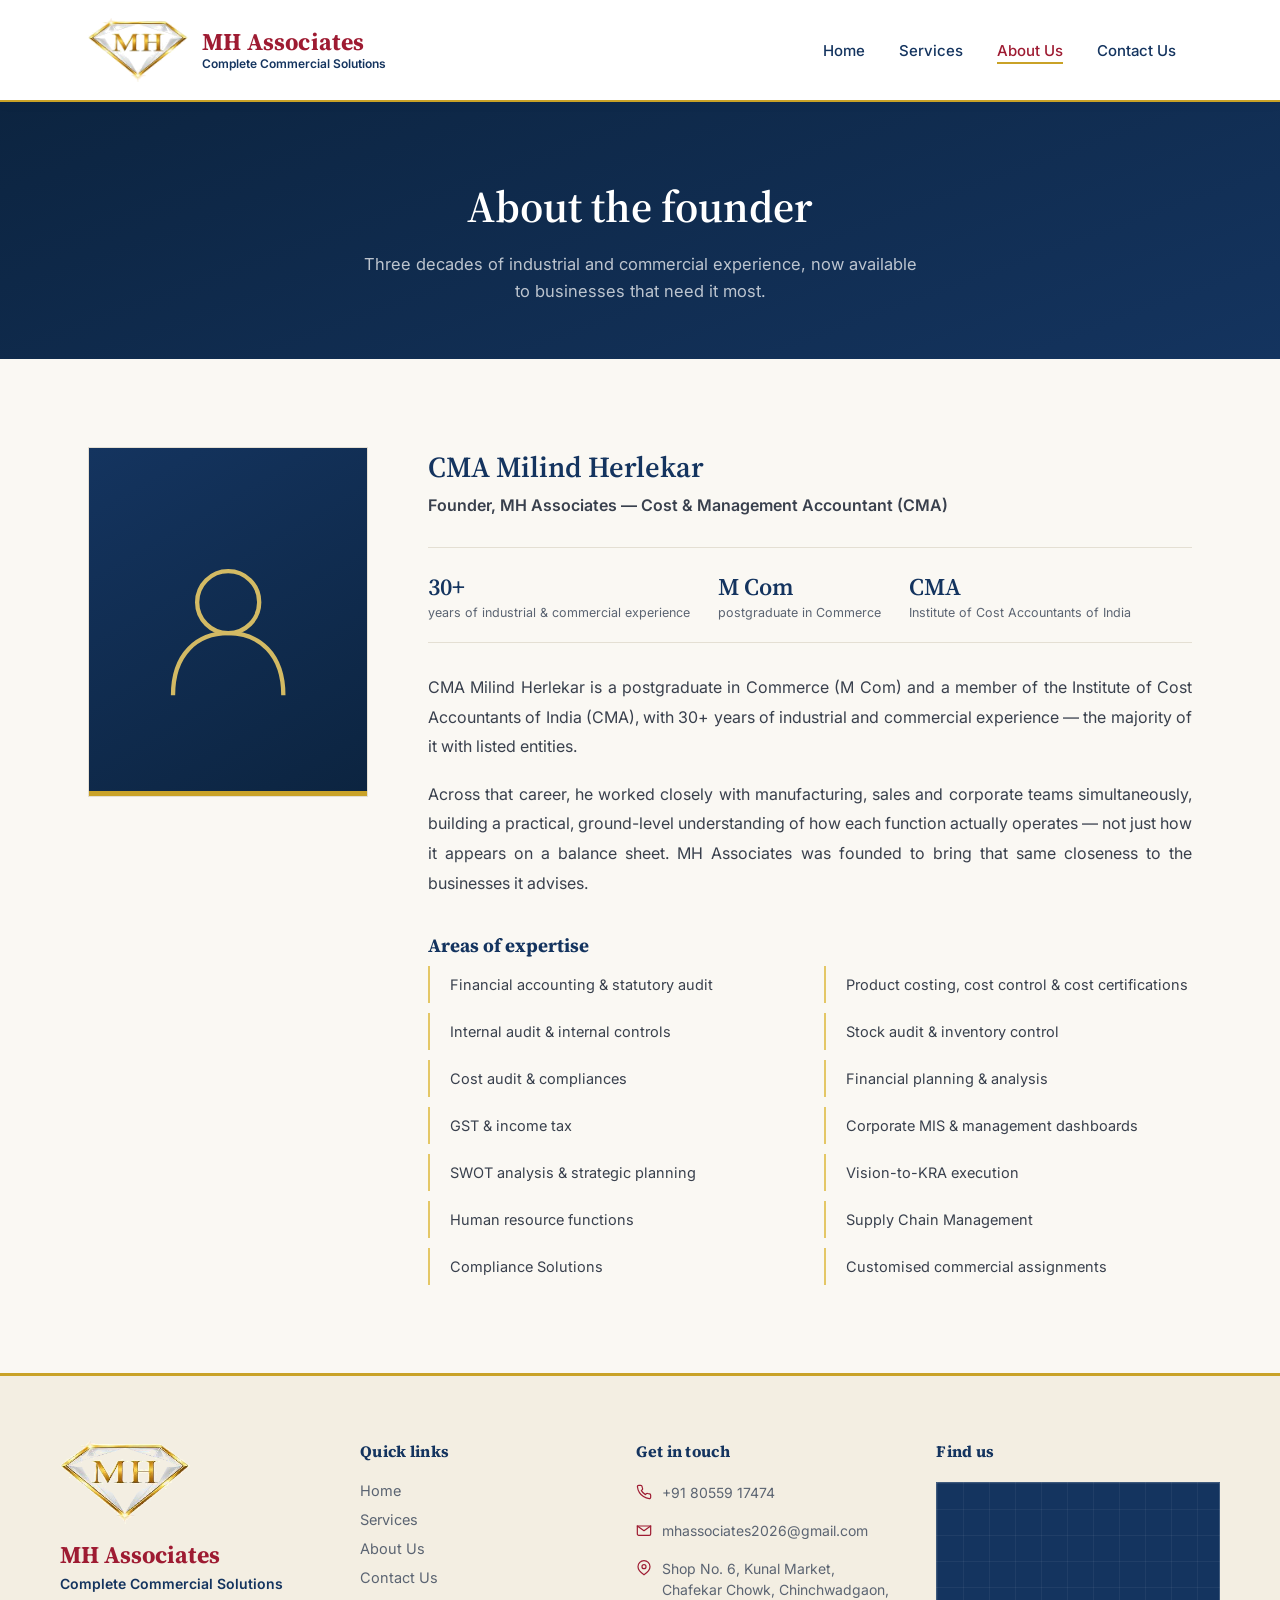
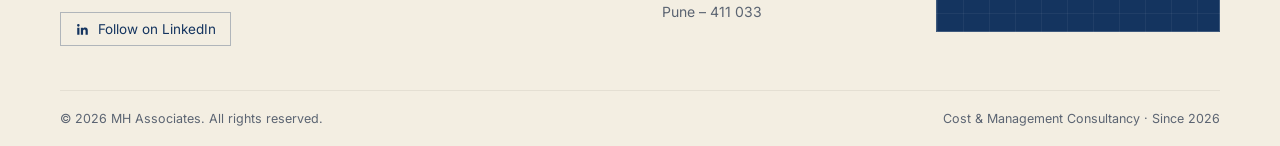
==== commit 1a8efe0c: "map" ====
--- a/about.html
+++ b/about.html
@@ -134,11 +134,10 @@
       </div>
 
       <div>
-    <h5>Find us</h5>
-      <div class="foot-map">
-        <iframe src="https://www.google.com/maps/embed?pb=!1m18!1m12!1m3!1d3780.779037573955!2d73.77891617465461!3d18.62900576585404!2m3!1f0!2f0!3f0!3m2!1i1024!2i768!4f13.1!3m3!1m2!1s0x3bc2b9baf298cfd9%3A0xaf7fdc35860d07e9!2sKunal%20Market!5e0!3m2!1sen!2sin!4v1794494662216!5m2!1sen!2sin" width="100%" height="150" style="border:0; display:block;" title="MH Associates location on Google Maps" allowfullscreen="" loading="lazy" referrerpolicy="strict-origin-when-cross-origin"></iframe>
-      </div>
-      <p class="foot-map-caption">Kunal Market, Chafekar Chowk — Pune 411 033, Maharashtra</p>
+      <h5>Find us</h5>
+        <div class="foot-map">
+          <iframe src="https://www.google.com/maps/embed?pb=!1m18!1m12!1m3!1d3780.779037573955!2d73.77891617465461!3d18.62900576585404!2m3!1f0!2f0!3f0!3m2!1i1024!2i768!4f13.1!3m3!1m2!1s0x3bc2b9baf298cfd9%3A0xaf7fdc35860d07e9!2sKunal%20Market!5e0!3m2!1sen!2sin!4v1794494662216!5m2!1sen!2sin" width="100%" height="150" style="border:0; display:block;" title="MH Associates location on Google Maps" allowfullscreen="" loading="lazy" referrerpolicy="strict-origin-when-cross-origin"></iframe>
+        </div>
       </div>
 
     </div>
